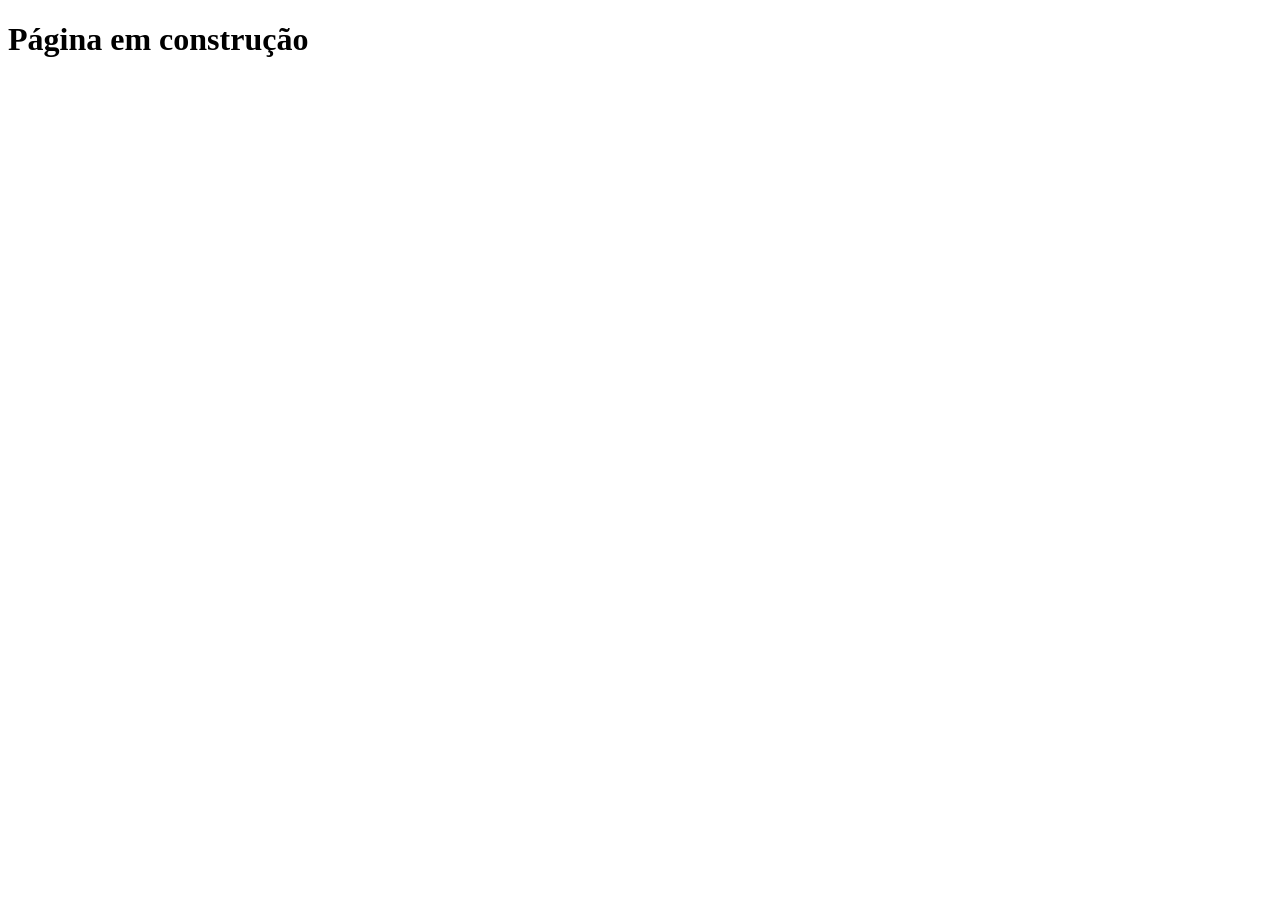
==== index.html @ eef77285 "Cria estrutura inicial do projeto" ====
<!DOCTYPE html>
<html lang="pt-br">

<head>
  <meta charset="UTF-8" />
  <meta name="viewport" content="width=device-width, initial-scale=1.0" />
  <title>Stribation Bank</title>
  <link rel="stylesheet" href="css/style.css" />
</head>

<body>
  <h1>Página em construção</h1>
</body>

</html>
---- css/style.css ----
/* Estilos globais */
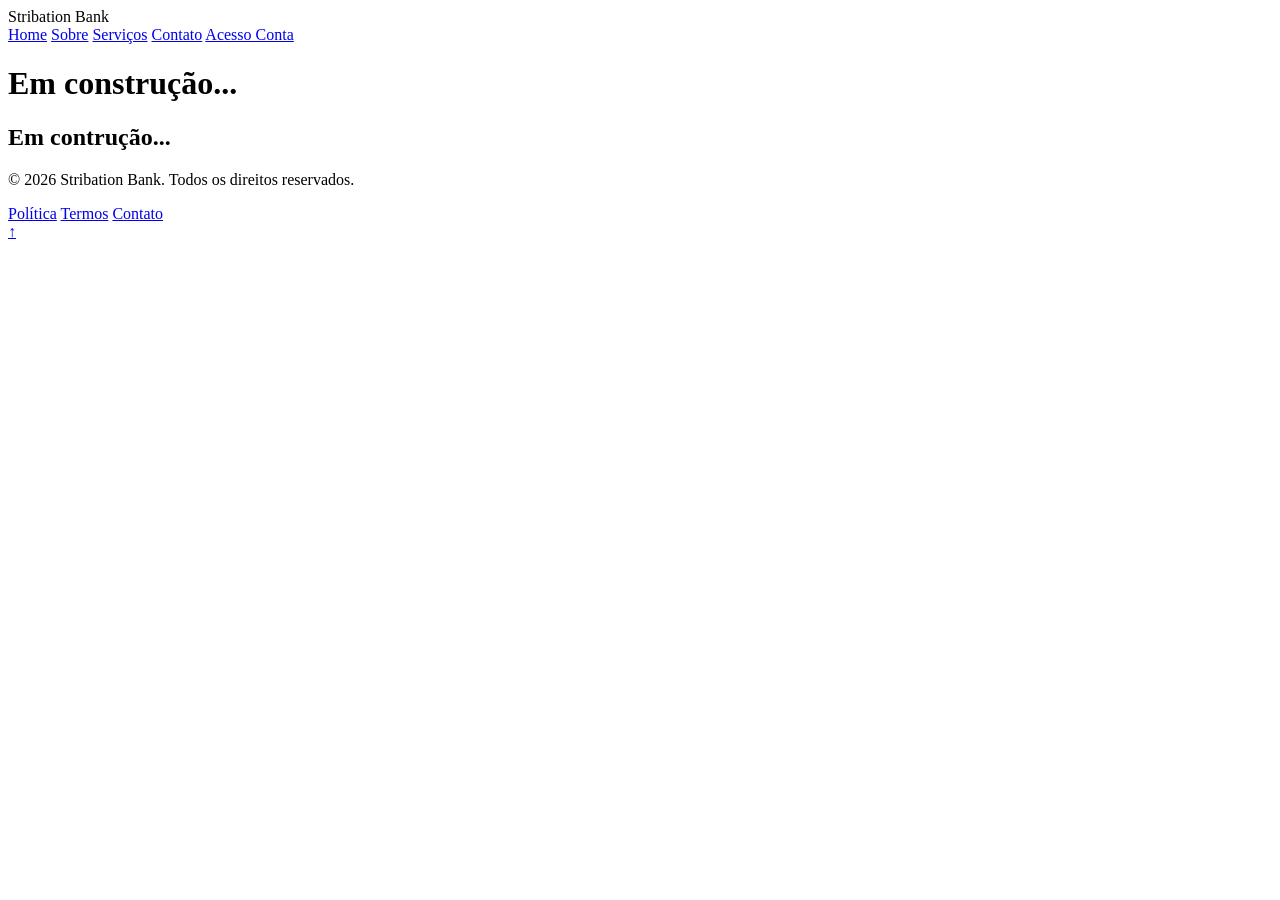
==== commit 50f4ec99: "Estrutura inicial do index com header e footer" ====
--- a/index.html
+++ b/index.html
@@ -6,10 +6,54 @@
   <meta name="viewport" content="width=device-width, initial-scale=1.0" />
   <title>Stribation Bank</title>
   <link rel="stylesheet" href="css/style.css" />
+  <link href="https://fonts.googleapis.com/css2?family=Roboto:wght@300;400;700&family=Playfair+Display:wght@400;700&display=swap" rel="stylesheet"/>
 </head>
 
 <body>
-  <h1>Página em construção</h1>
+
+  <!--HEADER-->
+  <header>
+      <div class="container">
+
+          <span class="logo">Stribation Bank</span>
+
+          <nav>
+              <a href="index.html">Home</a>
+              <a href="sobre.html">Sobre</a>
+              <a href="servicos.html">Serviços</a>
+              <a href="contato.html">Contato</a>
+              <a href="contato.html">Acesso Conta</a>
+          </nav>
+      </div>
+  </header>
+
+  <!--MAIN-->
+  <main> 
+    <h1>Em construção...</h1>
+
+  </main>
+
+  <!-- ASIDE -->
+  <aside>
+    <h1> Em contrução...</h1>
+
+  </aside>
+
+   <!-- FOOTER -->
+  <footer>
+    <div class="container">
+      <p>© 2026 Stribation Bank. Todos os direitos reservados.</p>
+      <nav class="footer-nav">
+        <a href="#">Política</a>
+        <a href="#">Termos</a>
+        <a href="#">Contato</a>
+      </nav>
+    </div>
+  </footer>
+
+  <!-- BOTÃO VOLTAR AO TOPO -->
+  <a href="#" class="voltar-topo">↑</a>
+
 </body>
 
 </html>
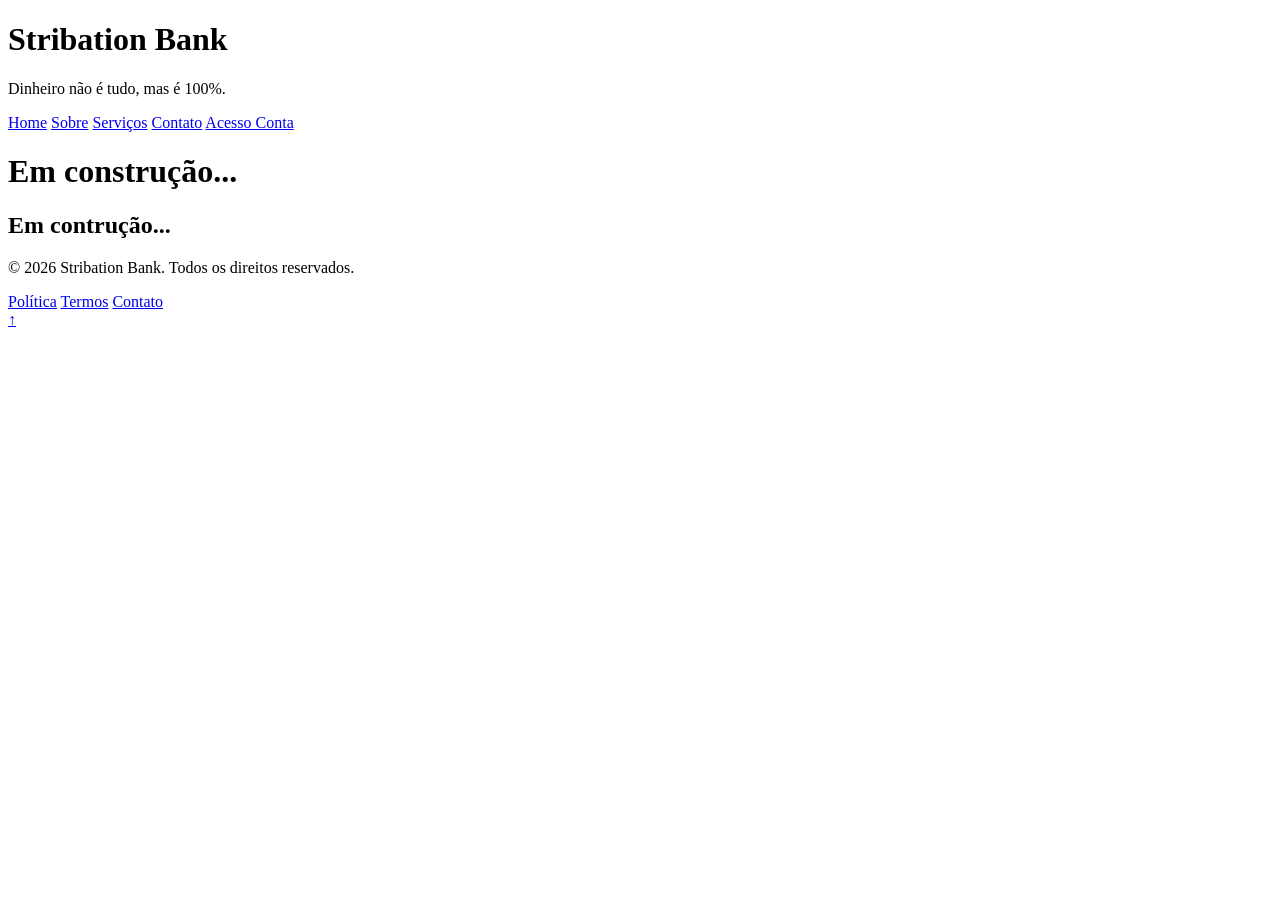
==== commit 79e8d5cb: "Adiciona logo no head e ajusta o header" ====
--- a/index.html
+++ b/index.html
@@ -2,11 +2,13 @@
 <html lang="pt-br">
 
 <head>
-  <meta charset="UTF-8" />
+   <meta charset="UTF-8" />
   <meta name="viewport" content="width=device-width, initial-scale=1.0" />
   <title>Stribation Bank</title>
   <link rel="stylesheet" href="css/style.css" />
   <link href="https://fonts.googleapis.com/css2?family=Roboto:wght@300;400;700&family=Playfair+Display:wght@400;700&display=swap" rel="stylesheet"/>
+  <link rel="icon" href="images/logo.png" >
+
 </head>
 
 <body>
@@ -15,7 +17,10 @@
   <header>
       <div class="container">
 
-          <span class="logo">Stribation Bank</span>
+            <div class="logo">
+                <h1>Stribation Bank</h1>
+                <p>Dinheiro não é tudo, mas é 100%.</p>
+            </div>
 
           <nav>
               <a href="index.html">Home</a>
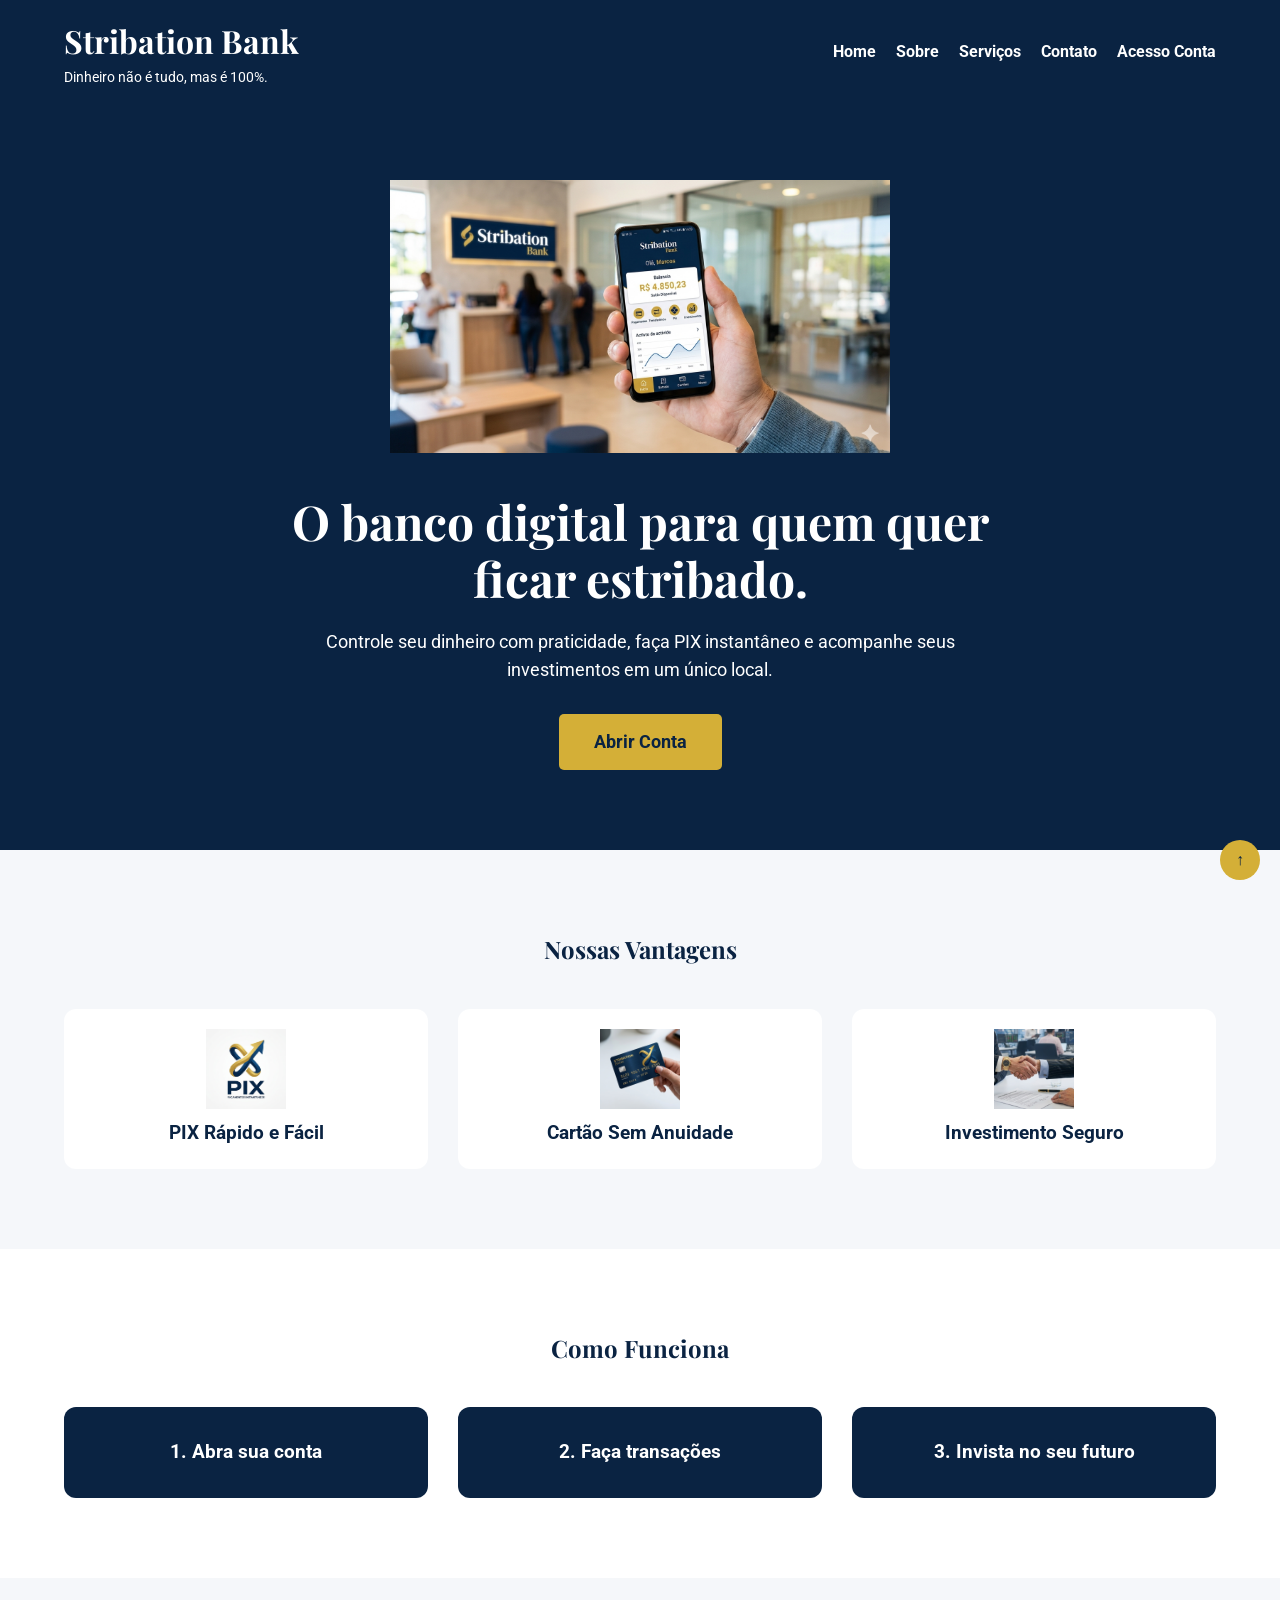
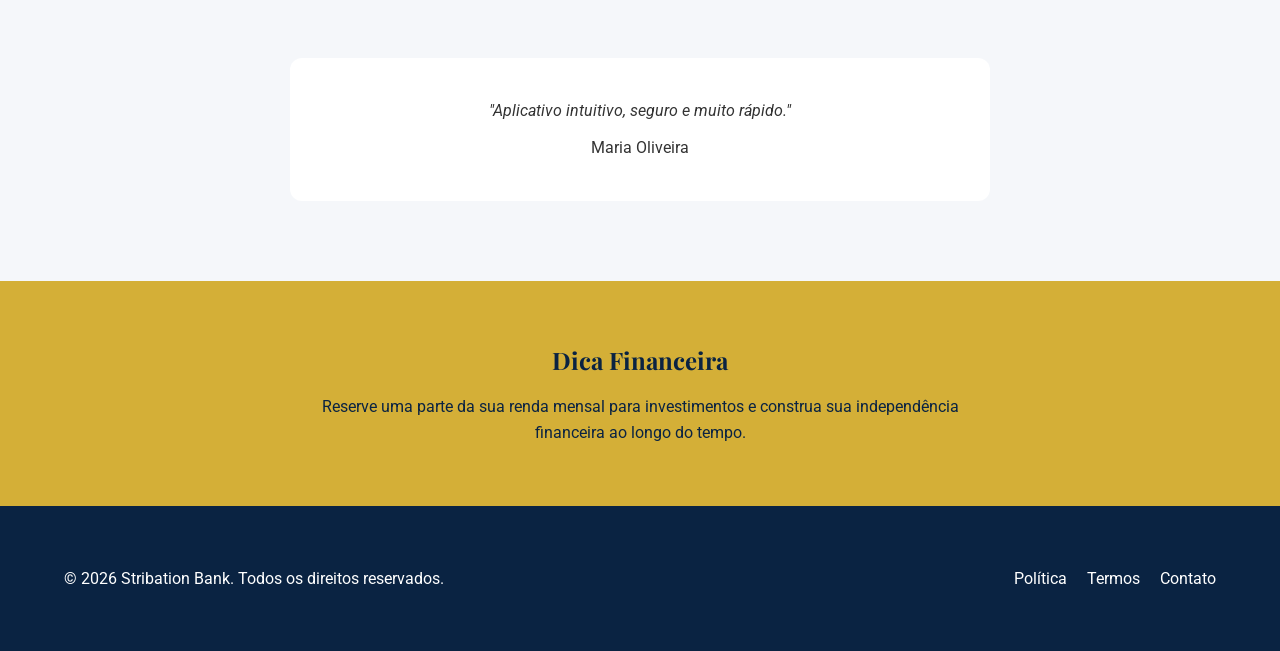
==== commit 7fc0082b: "Adiciona imagens e atualiza layout da página inicial" ====
--- a/index.html
+++ b/index.html
@@ -2,7 +2,7 @@
 <html lang="pt-br">
 
 <head>
-   <meta charset="UTF-8" />
+  <meta charset="UTF-8" />
   <meta name="viewport" content="width=device-width, initial-scale=1.0" />
   <title>Stribation Bank</title>
   <link rel="stylesheet" href="css/style.css" />
@@ -13,15 +13,14 @@
 
 <body>
 
-  <!--HEADER-->
+<!--HEADER-->
   <header>
-      <div class="container">
+     <div class="container">
 
             <div class="logo">
                 <h1>Stribation Bank</h1>
                 <p>Dinheiro não é tudo, mas é 100%.</p>
             </div>
-
           <nav>
               <a href="index.html">Home</a>
               <a href="sobre.html">Sobre</a>
@@ -32,20 +31,154 @@
       </div>
   </header>
 
-  <!--MAIN-->
-  <main> 
-    <h1>Em construção...</h1>
 
-  </main>
+    <!-- MAIN -->
 
-  <!-- ASIDE -->
-  <aside>
-    <h1> Em contrução...</h1>
+    <main>
 
-  </aside>
+    <!-- HERO -->
 
-   <!-- FOOTER -->
-  <footer>
+        <section class="hero">
+    
+            <div class="container">
+
+            <div class="hero-imagem">
+                <img src="images/app-bank.png" alt="Aplicativo do Stribation Bank">
+            </div>
+
+            <div class="hero-texto">
+                <h2>O banco digital para quem quer ficar estribado.</h2>
+                <p>Controle seu dinheiro com praticidade, faça PIX instantâneo e acompanhe seus investimentos em um único local.</p>
+            
+           
+                <div class="hero-botoes">
+                    <a href="contato.html" class="botao">Abrir Conta</a>
+            </div>
+        </div>
+
+    </div>
+
+        </section>
+ 
+
+        <!-- VANTAGENS -->
+
+        <section class="secao" id="vantagens">
+
+            <div class="container">
+
+                <h2>Nossas Vantagens</h2>
+
+                <div class="vantagens">
+
+                    <article class="vantagem">
+                       
+                        <img src="images/pix.png" alt="Ícone PIX">
+
+                        <h3>PIX Rápido e Fácil</h3>
+
+                    </article>
+
+                    <article class="vantagem">
+                       
+                        <img src="images/cartao.png" alt="Ícone cartão">
+
+                        <h3>Cartão Sem Anuidade</h3>
+
+                    </article>
+
+                    <article class="vantagem">
+                      
+                        <img src="images/investimento.png" alt="Ícone investimento">
+
+                        <h3>Investimento Seguro</h3>
+
+                    </article>
+
+                </div>
+
+            </div>
+
+        </section>
+
+        <!-- COMO FUNCIONA -->
+
+        <section class="secao secao-clara">
+
+            <div class="container">
+
+                <h2>Como Funciona</h2>
+
+                <div class="passos">
+
+                    <div class="passo">
+
+                        <h3>1. Abra sua conta</h3>
+
+                    </div>
+
+                    <div class="passo">
+
+                        <h3>2. Faça transações</h3>
+
+                    </div>
+
+                    <div class="passo">
+
+                        <h3>3. Invista no seu futuro</h3>
+
+                    </div>
+
+                </div>
+
+            </div>
+
+        </section>
+
+        <!-- DEPOIMENTOS -->
+
+        <section class="secao">
+
+            <div class="container">
+
+                <div class="depoimentos">
+
+                        <p>
+                            "Aplicativo intuitivo, seguro e muito rápido."
+                        </p>
+
+                        <span>Maria Oliveira</span>
+
+
+                </div>
+
+            </div>
+
+        </section>
+
+    </main>
+
+    <!-- ASIDE -->
+
+    <aside class="dica-financeira">
+
+        <div class="container">
+
+            <h2>Dica Financeira</h2>
+
+            <p>
+                Reserve uma parte da sua renda mensal para investimentos e
+                construa sua independência financeira ao longo do tempo.
+            </p>
+
+        </div>
+
+    </aside>
+
+    <!-- FOOTER -->
+
+      <!-- FOOTER -->
+    <footer>
     <div class="container">
       <p>© 2026 Stribation Bank. Todos os direitos reservados.</p>
       <nav class="footer-nav">
@@ -54,11 +187,10 @@
         <a href="#">Contato</a>
       </nav>
     </div>
-  </footer>
+    </footer>
 
   <!-- BOTÃO VOLTAR AO TOPO -->
   <a href="#" class="voltar-topo">↑</a>
 
 </body>
-
 </html>
--- a/css/style.css
+++ b/css/style.css
@@ -1 +1,305 @@
-/* Estilos globais */
+/*RESET*/
+
+* {
+    margin: 0;
+    padding: 0;
+    box-sizing: border-box;
+}
+
+/*VARIÁVEIS*/
+
+:root {
+    --cor-primaria: #0a2342;
+    --cor-secundaria: #d4af37;
+    --cor-fundo: #f5f7fa;
+    --cor-branca: #ffffff;
+    --cor-texto: #333333;
+
+    --fonte-texto: 'Roboto', sans-serif;
+    --fonte-titulo: 'Playfair Display', serif;
+
+    --radius: 12px;
+}
+
+/*  GERAL */
+
+body {
+    font-family: var(--fonte-texto);
+    background-color: var(--cor-fundo);
+    color: var(--cor-texto);
+    line-height: 1.6;
+}
+
+img {
+    display: block;
+    max-width: 100%;
+}
+
+a {
+    text-decoration: none;
+}
+
+.container {
+    width: 90%;
+    max-width: 1200px;
+    margin: 0 auto;
+}
+
+/*HEADER*/
+
+header {
+    background-color: var(--cor-primaria);
+    color: var(--cor-branca);
+    position: fixed;
+    top: 0;
+    width: 100%;
+    z-index: 1000;
+}
+
+header .container {
+    display: flex;
+    justify-content: space-between;
+    align-items: center;
+    padding: 15px 0; 
+}
+
+.logo h1 {
+    font-family: var(--fonte-titulo);
+    font-size: 2rem;
+}
+
+.logo p {
+    font-size: 0.9rem;
+}
+
+header nav {
+    display: flex;
+    justify-content: center;
+    gap: 20px;
+}
+
+header nav a {
+    color: white;
+    font-weight: bold;
+    transition: 0.3s;
+}
+
+header nav a:hover {
+    color: var(--cor-secundaria);
+}
+
+/*HERO */
+
+.hero {
+    padding: 180px 0 80px; 
+    background-color: var(--cor-primaria);
+    color: white;
+}
+
+.hero .container {
+    display: flex;
+    flex-direction: column;  
+    align-items: center;     
+    text-align: center;     
+    gap: 40px;               
+}
+
+
+.hero-imagem {
+    width: 100%;
+    order: 1;               
+}
+
+.hero-imagem img {
+    max-width: 500px;      
+    width: 100%;
+    height: auto;
+    margin: 0 auto;
+}
+
+.hero-texto {
+    width: 100%;
+    max-width: 700px;       
+    order: 2;                
+}
+
+.hero-texto h2 {
+    font-family: var(--fonte-titulo);
+    font-size: 3rem;
+    line-height: 1.2;
+    margin-bottom: 20px;
+}
+
+.hero-texto p {
+    font-size: 1.1rem;
+    margin-bottom: 30px;     
+}
+
+
+.hero-botoes {
+    order: 3;                
+}
+
+.botao {
+    display: inline-block;
+    background-color: var(--cor-secundaria);
+    color: var(--cor-primaria);
+    padding: 14px 35px;
+    border-radius: 5px;
+    font-weight: bold;
+    font-size: 1.1rem;
+    transition: 0.3s;
+}
+
+.botao:hover {
+    opacity: 0.8;
+}
+
+/*SEÇÕES*/
+
+.secao {
+    padding: 80px 0;
+}
+
+.secao h2 {
+    text-align: center;
+    margin-bottom: 40px;
+    color: var(--cor-primaria);
+    font-family: var(--fonte-titulo);
+}
+
+.secao-clara {
+    background-color: white;
+}
+
+/*VANTAGENS */
+
+.vantagens {
+    display: flex;
+    gap: 30px;
+}
+
+.vantagem {
+    flex: 1; 
+    background-color: white;
+    padding: 20px;
+    text-align: center;
+    border-radius: var(--radius);
+    
+}
+
+.vantagem img {
+    width: 80px;
+    margin: 0 auto 10px;
+}
+
+.vantagem h3 {
+    color: var(--cor-primaria);
+}
+
+/* PASSOS (COMO FUNCIONA) */
+
+.passos {
+    display: flex;
+    flex-direction: row; 
+    gap: 30px;
+}
+
+.passo {
+    flex: 1;
+    background-color: var(--cor-primaria);
+    color: white;
+    padding: 30px;
+    border-radius: var(--radius);
+    text-align: center;
+}
+
+.passo h3 {
+    font-size: 1.2rem;
+} 
+
+/* DEPOIMENTOS*/
+
+.depoimentos {
+    background-color: white;
+    max-width: 700px;
+    margin: 0 auto;
+    padding: 40px;
+    border-radius: var(--radius);
+    text-align: center;
+}
+
+.depoimentos p {
+    margin-bottom: var(--radius);
+    font-style: italic;
+}
+
+/* ASIDE*/
+
+.dica-financeira {
+    background-color: var(--cor-secundaria);
+    color: var(--cor-primaria);
+    text-align: center;
+    padding: 60px 0;
+}
+
+.dica-financeira h2 {
+    margin-bottom: 15px;
+    font-family: var(--fonte-titulo);
+}
+
+.dica-financeira p {
+    max-width: 700px; 
+    margin: 0 auto;
+}
+
+/* FOOTER*/
+
+footer {
+    background-color: var(--cor-primaria);
+    color: white;
+    padding: 60px 0; 
+}
+
+footer .container {
+    display: flex;
+    justify-content: space-between; 
+    align-items: center;
+}
+
+.footer-nav {
+    display: flex;
+    gap: 20px;
+}
+
+footer a {
+    display: block;
+    color: white;
+}
+
+footer a:hover {
+    color: var(--cor-secundaria);
+}
+
+/* BOTÃO VOLTAR TOPO */
+.voltar-topo{
+    position: fixed;
+    right: 20px;
+    bottom: 20px;
+
+    width: 40px;
+    height: 40px;
+
+    background: var(--cor-secundaria);
+    color: var(--cor-primaria);
+
+    border-radius: 50%;
+
+    text-align: center;
+    line-height: 40px;
+}
+
+.voltar-topo:hover{
+    background: var(--cor-primaria);
+}
+
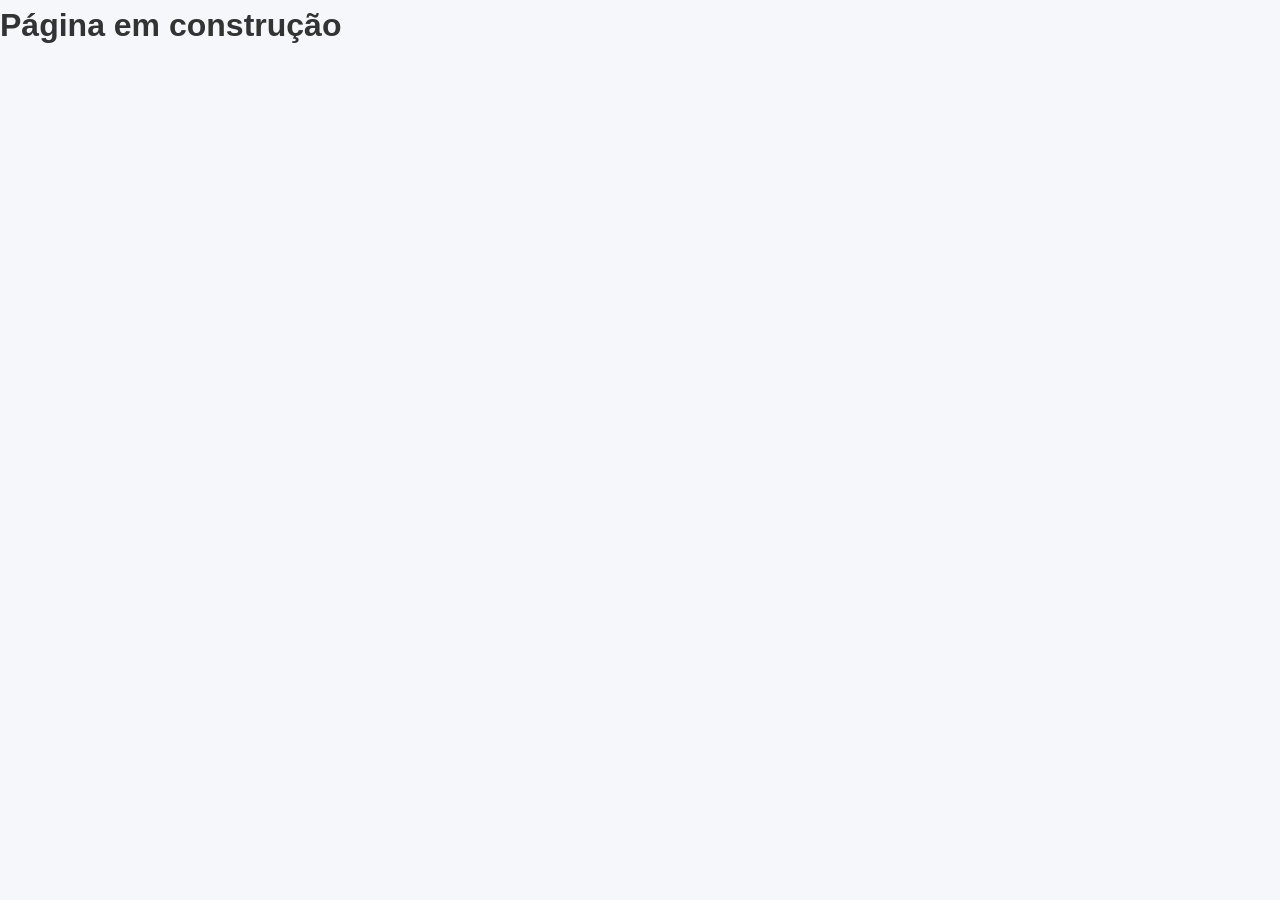
==== commit 46ebb5ee: "Opá Douglas esta aqui minha versão final da pag" ====
--- a/index.html
+++ b/index.html
@@ -1,196 +1,15 @@
-<!DOCTYPE html>
-<html lang="pt-br">
-
-<head>
-  <meta charset="UTF-8" />
-  <meta name="viewport" content="width=device-width, initial-scale=1.0" />
-  <title>Stribation Bank</title>
-  <link rel="stylesheet" href="css/style.css" />
-  <link href="https://fonts.googleapis.com/css2?family=Roboto:wght@300;400;700&family=Playfair+Display:wght@400;700&display=swap" rel="stylesheet"/>
-  <link rel="icon" href="images/logo.png" >
-
-</head>
-
-<body>
-
-<!--HEADER-->
-  <header>
-     <div class="container">
-
-            <div class="logo">
-                <h1>Stribation Bank</h1>
-                <p>Dinheiro não é tudo, mas é 100%.</p>
-            </div>
-          <nav>
-              <a href="index.html">Home</a>
-              <a href="sobre.html">Sobre</a>
-              <a href="servicos.html">Serviços</a>
-              <a href="contato.html">Contato</a>
-              <a href="contato.html">Acesso Conta</a>
-          </nav>
-      </div>
-  </header>
-
-
-    <!-- MAIN -->
-
-    <main>
-
-    <!-- HERO -->
-
-        <section class="hero">
-    
-            <div class="container">
-
-            <div class="hero-imagem">
-                <img src="images/app-bank.png" alt="Aplicativo do Stribation Bank">
-            </div>
-
-            <div class="hero-texto">
-                <h2>O banco digital para quem quer ficar estribado.</h2>
-                <p>Controle seu dinheiro com praticidade, faça PIX instantâneo e acompanhe seus investimentos em um único local.</p>
-            
-           
-                <div class="hero-botoes">
-                    <a href="contato.html" class="botao">Abrir Conta</a>
-            </div>
-        </div>
-
-    </div>
-
-        </section>
- 
-
-        <!-- VANTAGENS -->
-
-        <section class="secao" id="vantagens">
-
-            <div class="container">
-
-                <h2>Nossas Vantagens</h2>
-
-                <div class="vantagens">
-
-                    <article class="vantagem">
-                       
-                        <img src="images/pix.png" alt="Ícone PIX">
-
-                        <h3>PIX Rápido e Fácil</h3>
-
-                    </article>
-
-                    <article class="vantagem">
-                       
-                        <img src="images/cartao.png" alt="Ícone cartão">
-
-                        <h3>Cartão Sem Anuidade</h3>
-
-                    </article>
-
-                    <article class="vantagem">
-                      
-                        <img src="images/investimento.png" alt="Ícone investimento">
-
-                        <h3>Investimento Seguro</h3>
-
-                    </article>
-
-                </div>
-
-            </div>
-
-        </section>
-
-        <!-- COMO FUNCIONA -->
-
-        <section class="secao secao-clara">
-
-            <div class="container">
-
-                <h2>Como Funciona</h2>
-
-                <div class="passos">
-
-                    <div class="passo">
-
-                        <h3>1. Abra sua conta</h3>
-
-                    </div>
-
-                    <div class="passo">
-
-                        <h3>2. Faça transações</h3>
-
-                    </div>
-
-                    <div class="passo">
-
-                        <h3>3. Invista no seu futuro</h3>
-
-                    </div>
-
-                </div>
-
-            </div>
-
-        </section>
-
-        <!-- DEPOIMENTOS -->
-
-        <section class="secao">
-
-            <div class="container">
-
-                <div class="depoimentos">
-
-                        <p>
-                            "Aplicativo intuitivo, seguro e muito rápido."
-                        </p>
-
-                        <span>Maria Oliveira</span>
-
-
-                </div>
-
-            </div>
-
-        </section>
-
-    </main>
-
-    <!-- ASIDE -->
-
-    <aside class="dica-financeira">
-
-        <div class="container">
-
-            <h2>Dica Financeira</h2>
-
-            <p>
-                Reserve uma parte da sua renda mensal para investimentos e
-                construa sua independência financeira ao longo do tempo.
-            </p>
-
-        </div>
-
-    </aside>
-
-    <!-- FOOTER -->
-
-      <!-- FOOTER -->
-    <footer>
-    <div class="container">
-      <p>© 2026 Stribation Bank. Todos os direitos reservados.</p>
-      <nav class="footer-nav">
-        <a href="#">Política</a>
-        <a href="#">Termos</a>
-        <a href="#">Contato</a>
-      </nav>
-    </div>
-    </footer>
-
-  <!-- BOTÃO VOLTAR AO TOPO -->
-  <a href="#" class="voltar-topo">↑</a>
-
-</body>
+<!DOCTYPE html>
+<html lang="pt-br">
+
+<head>
+  <meta charset="UTF-8" />
+  <meta name="viewport" content="width=device-width, initial-scale=1.0" />
+  <title>Stribation Bank</title>
+  <link rel="stylesheet" href="css/style.css" />
+</head>
+
+<body>
+  <h1>Página em construção</h1>
+</body>
+
 </html>
--- a/css/style.css
+++ b/css/style.css
@@ -1,305 +1,836 @@
-/*RESET*/
-
-* {
-    margin: 0;
-    padding: 0;
-    box-sizing: border-box;
-}
-
-/*VARIÁVEIS*/
-
-:root {
-    --cor-primaria: #0a2342;
-    --cor-secundaria: #d4af37;
-    --cor-fundo: #f5f7fa;
-    --cor-branca: #ffffff;
-    --cor-texto: #333333;
-
-    --fonte-texto: 'Roboto', sans-serif;
-    --fonte-titulo: 'Playfair Display', serif;
-
-    --radius: 12px;
-}
-
-/*  GERAL */
-
-body {
-    font-family: var(--fonte-texto);
-    background-color: var(--cor-fundo);
-    color: var(--cor-texto);
-    line-height: 1.6;
-}
-
-img {
-    display: block;
-    max-width: 100%;
-}
-
-a {
-    text-decoration: none;
-}
-
-.container {
-    width: 90%;
-    max-width: 1200px;
-    margin: 0 auto;
-}
-
-/*HEADER*/
-
-header {
-    background-color: var(--cor-primaria);
-    color: var(--cor-branca);
-    position: fixed;
-    top: 0;
-    width: 100%;
-    z-index: 1000;
-}
-
-header .container {
-    display: flex;
-    justify-content: space-between;
-    align-items: center;
-    padding: 15px 0; 
-}
-
-.logo h1 {
-    font-family: var(--fonte-titulo);
-    font-size: 2rem;
-}
-
-.logo p {
-    font-size: 0.9rem;
-}
-
-header nav {
-    display: flex;
-    justify-content: center;
-    gap: 20px;
-}
-
-header nav a {
-    color: white;
-    font-weight: bold;
-    transition: 0.3s;
-}
-
-header nav a:hover {
-    color: var(--cor-secundaria);
-}
-
-/*HERO */
-
-.hero {
-    padding: 180px 0 80px; 
-    background-color: var(--cor-primaria);
-    color: white;
-}
-
-.hero .container {
-    display: flex;
-    flex-direction: column;  
-    align-items: center;     
-    text-align: center;     
-    gap: 40px;               
-}
-
-
-.hero-imagem {
-    width: 100%;
-    order: 1;               
-}
-
-.hero-imagem img {
-    max-width: 500px;      
-    width: 100%;
-    height: auto;
-    margin: 0 auto;
-}
-
-.hero-texto {
-    width: 100%;
-    max-width: 700px;       
-    order: 2;                
-}
-
-.hero-texto h2 {
-    font-family: var(--fonte-titulo);
-    font-size: 3rem;
-    line-height: 1.2;
-    margin-bottom: 20px;
-}
-
-.hero-texto p {
-    font-size: 1.1rem;
-    margin-bottom: 30px;     
-}
-
-
-.hero-botoes {
-    order: 3;                
-}
-
-.botao {
-    display: inline-block;
-    background-color: var(--cor-secundaria);
-    color: var(--cor-primaria);
-    padding: 14px 35px;
-    border-radius: 5px;
-    font-weight: bold;
-    font-size: 1.1rem;
-    transition: 0.3s;
-}
-
-.botao:hover {
-    opacity: 0.8;
-}
-
-/*SEÇÕES*/
-
-.secao {
-    padding: 80px 0;
-}
-
-.secao h2 {
-    text-align: center;
-    margin-bottom: 40px;
-    color: var(--cor-primaria);
-    font-family: var(--fonte-titulo);
-}
-
-.secao-clara {
-    background-color: white;
-}
-
-/*VANTAGENS */
-
-.vantagens {
-    display: flex;
-    gap: 30px;
-}
-
-.vantagem {
-    flex: 1; 
-    background-color: white;
-    padding: 20px;
-    text-align: center;
-    border-radius: var(--radius);
-    
-}
-
-.vantagem img {
-    width: 80px;
-    margin: 0 auto 10px;
-}
-
-.vantagem h3 {
-    color: var(--cor-primaria);
-}
-
-/* PASSOS (COMO FUNCIONA) */
-
-.passos {
-    display: flex;
-    flex-direction: row; 
-    gap: 30px;
-}
-
-.passo {
-    flex: 1;
-    background-color: var(--cor-primaria);
-    color: white;
-    padding: 30px;
-    border-radius: var(--radius);
-    text-align: center;
-}
-
-.passo h3 {
-    font-size: 1.2rem;
-} 
-
-/* DEPOIMENTOS*/
-
-.depoimentos {
-    background-color: white;
-    max-width: 700px;
-    margin: 0 auto;
-    padding: 40px;
-    border-radius: var(--radius);
-    text-align: center;
-}
-
-.depoimentos p {
-    margin-bottom: var(--radius);
-    font-style: italic;
-}
-
-/* ASIDE*/
-
-.dica-financeira {
-    background-color: var(--cor-secundaria);
-    color: var(--cor-primaria);
-    text-align: center;
-    padding: 60px 0;
-}
-
-.dica-financeira h2 {
-    margin-bottom: 15px;
-    font-family: var(--fonte-titulo);
-}
-
-.dica-financeira p {
-    max-width: 700px; 
-    margin: 0 auto;
-}
-
-/* FOOTER*/
-
-footer {
-    background-color: var(--cor-primaria);
-    color: white;
-    padding: 60px 0; 
-}
-
-footer .container {
-    display: flex;
-    justify-content: space-between; 
-    align-items: center;
-}
-
-.footer-nav {
-    display: flex;
-    gap: 20px;
-}
-
-footer a {
-    display: block;
-    color: white;
-}
-
-footer a:hover {
-    color: var(--cor-secundaria);
-}
-
-/* BOTÃO VOLTAR TOPO */
-.voltar-topo{
-    position: fixed;
-    right: 20px;
-    bottom: 20px;
-
-    width: 40px;
-    height: 40px;
-
-    background: var(--cor-secundaria);
-    color: var(--cor-primaria);
-
-    border-radius: 50%;
-
-    text-align: center;
-    line-height: 40px;
-}
-
-.voltar-topo:hover{
-    background: var(--cor-primaria);
-}
-
+/*RESET*/
+* {
+    margin: 0;
+    padding: 0;
+    box-sizing: border-box;
+}
+
+/*VARIÁVEIS*/
+:root {
+    --cor-primaria: #0a2342;
+    --cor-secundaria: #d4af37;
+    --cor-fundo: #f5f7fa;
+    --cor-branca: #ffffff;
+    --cor-texto: #333333;
+    --cor-destaque: #ff9204;
+    --cor-principal: #e08000;
+
+    --fonte-texto: 'Roboto', sans-serif;
+    --fonte-titulo: 'Playfair Display', serif;
+
+    /* ESPAÇAMENTOS */
+    --espaco-xs: 10px;
+    --espaco-sm: 15px;
+    --espaco-md: 20px;
+    --espaco-lg: 30px;
+    --espaco-xl: 60px;
+
+    --radius: 12px;
+}
+
+/* GERAL */
+body {
+    font-family: var(--fonte-texto);
+    background-color: var(--cor-fundo);
+    color: var(--cor-texto);
+    line-height: 1.6;
+}
+
+img {
+    display: block;
+    max-width: 100%;
+}
+
+a {
+    text-decoration: none;
+}
+
+.container {
+    width: 90%;
+    max-width: 1200px;
+    margin: 0 auto;
+}
+
+/*HEADER*/
+header {
+    background-color: var(--cor-primaria);
+    color: var(--cor-branca);
+    position: fixed;
+    top: 0;
+    width: 100%;
+    z-index: 1000;
+}
+
+header .container {
+    display: flex;
+    flex-direction: column;
+    justify-content: center;
+    align-items: center;
+    padding: var(--espaco-sm) 0;
+    gap: var(--espaco-sm);
+}
+
+.logo {
+    text-align: center;
+}
+
+.logo h1 {
+    font-family: var(--fonte-titulo);
+    font-size: 2rem;
+}
+
+.logo p {
+    font-size: 0.9rem;
+}
+
+header nav {
+    display: flex;
+    flex-wrap: wrap;
+    justify-content: center;
+    gap: var(--espaco-sm);
+}
+
+header nav a {
+    color: white;
+    font-weight: bold;
+    transition: 0.3s;
+}
+
+header nav a:hover {
+    color: var(--cor-secundaria);
+}
+
+/*HERO */
+.hero {
+    padding: 180px 0 var(--espaco-xl);
+    background-color: var(--cor-primaria);
+    color: white;
+}
+
+.hero .container {
+    display: flex;
+    flex-direction: column;
+    align-items: center;
+    text-align: center;
+    gap: var(--espaco-lg);
+}
+
+.hero-imagem {
+    width: 100%;
+    order: 1;
+}
+
+.hero-imagem img {
+    max-width: 500px;
+    width: 100%;
+    height: auto;
+    margin: 0 auto;
+}
+
+.hero-texto {
+    width: 100%;
+    max-width: 700px;
+    order: 2;
+}
+
+.hero-texto h2 {
+    font-family: var(--fonte-titulo);
+    font-size: 2.2rem;
+    line-height: 1.2;
+    margin-bottom: var(--espaco-md);
+}
+
+.hero-texto p {
+    font-size: 1.1rem;
+    margin-bottom: var(--espaco-md);
+}
+
+.hero-botoes {
+    order: 3;
+    display: flex;
+    flex-direction: column;
+    gap: var(--espaco-sm);
+    width: 100%;
+}
+
+.botao, .botao-outline {
+    display: inline-block;
+    padding: 14px var(--espaco-md);
+    border-radius: 5px;
+    font-weight: bold;
+    font-size: 1.1rem;
+    text-align: center;
+    transition: 0.3s;
+    width: 100%;
+}
+
+.botao {
+    background-color: var(--cor-secundaria);
+    color: var(--cor-primaria);
+}
+
+.botao:hover {
+    opacity: 0.8;
+}
+
+.botao-outline {
+    background-color: transparent;
+    color: var(--cor-secundaria);
+    border: 2px solid var(--cor-secundaria);
+}
+
+.botao-outline:hover {
+    background-color: var(--cor-secundaria);
+    color: var(--cor-primaria);
+}
+
+/*SEÇÕES*/
+.secao {
+    padding: var(--espaco-xl) 0;
+}
+
+.secao h2 {
+    text-align: center;
+    margin-bottom: var(--espaco-lg);
+    color: var(--cor-primaria);
+    font-family: var(--fonte-titulo);
+    font-size: 2rem;
+}
+
+.secao-clara {
+    background-color: white;
+}
+
+/* ITENS (SERVIÇOS) */
+.itens {
+    display: flex;
+    flex-direction: column;
+    gap: var(--espaco-md);
+}
+
+.item {
+    position: relative;
+    background-color: white;
+    border-radius: var(--radius);
+    overflow: hidden;
+    box-shadow: 0 4px 6px rgba(0,0,0,0.1);
+}
+
+.badge-absoluto {
+    position: absolute;
+    top: var(--espaco-sm);
+    left: var(--espaco-sm);
+    background-color: var(--cor-secundaria);
+    color: var(--cor-primaria);
+    padding: 5px var(--espaco-xs);
+    border-radius: 5px;
+    font-size: 0.8rem;
+    font-weight: bold;
+    z-index: 10;
+}
+
+.item-img {
+    width: 100%;
+    height: 200px;
+    object-fit: cover;
+}
+
+.item-corpo {
+    padding: var(--espaco-md);
+    display: flex;
+    flex-direction: column;
+    gap: var(--espaco-sm);
+}
+
+.item-topo {
+    display: flex;
+    justify-content: space-between;
+    align-items: center;
+    border-bottom: 1px solid #eee;
+    padding-bottom: var(--espaco-xs);
+}
+
+.item-topo h3 {
+    color: var(--cor-primaria);
+    font-size: 1.2rem;
+}
+
+.preco {
+    font-weight: bold;
+    color: var(--cor-secundaria);
+}
+
+.item-tags {
+    display: flex;
+    gap: var(--espaco-xs);
+    flex-wrap: wrap;
+}
+
+.tag {
+    background-color: var(--cor-fundo);
+    color: var(--cor-primaria);
+    padding: 5px var(--espaco-xs);
+    border-radius: 20px;
+    font-size: 0.8rem;
+    font-weight: 500;
+}
+
+/* CONTATO */
+.contato-infos {
+    display: flex;
+    flex-direction: column;
+    gap: var(--espaco-md);
+}
+
+.contato-item {
+    background-color: var(--cor-fundo);
+    padding: var(--espaco-md);
+    border-radius: var(--radius);
+    text-align: center;
+}
+
+.contato-item h3 {
+    color: var(--cor-primaria);
+    margin-bottom: var(--espaco-xs);
+}
+
+/*VANTAGENS */
+.vantagens {
+    display: flex;
+    flex-direction: column;
+    gap: var(--espaco-md);
+}
+
+.vantagem {
+    background-color: white;
+    padding: var(--espaco-md);
+    text-align: center;
+    border-radius: var(--radius);
+    box-shadow: 0 4px 6px rgba(0,0,0,0.05);
+}
+
+.vantagem img {
+    width: 80px;
+    margin: 0 auto var(--espaco-xs);
+}
+
+.vantagem h3 {
+    color: var(--cor-primaria);
+}
+
+/* PASSOS (COMO FUNCIONA) */
+.passos {
+    display: flex;
+    flex-direction: column;
+    gap: var(--espaco-md);
+}
+
+.passo {
+    background-color: var(--cor-primaria);
+    color: white;
+    padding: var(--espaco-lg);
+    border-radius: var(--radius);
+    text-align: center;
+}
+
+.passo h3 {
+    font-size: 1.2rem;
+}
+
+/* DEPOIMENTOS*/
+.depoimentos {
+    background-color: white;
+    max-width: 700px;
+    margin: 0 auto;
+    padding: var(--espaco-lg);
+    border-radius: var(--radius);
+    text-align: center;
+    box-shadow: 0 4px 6px rgba(0,0,0,0.05);
+}
+
+.depoimentos p {
+    margin-bottom: var(--espaco-sm);
+    font-style: italic;
+}
+
+/* ASIDE*/
+.dica-financeira {
+    background-color: var(--cor-secundaria);
+    color: var(--cor-primaria);
+    text-align: center;
+    padding: 40px 0;
+}
+
+.dica-financeira h2 {
+    margin-bottom: var(--espaco-sm);
+    font-family: var(--fonte-titulo);
+    font-size: 1.8rem;
+}
+
+.dica-financeira p {
+    max-width: 700px;
+    margin: 0 auto;
+    padding: 0 var(--espaco-sm);
+}
+
+/* FOOTER*/
+footer {
+    background-color: var(--cor-primaria);
+    color: white;
+    padding: 40px 0;
+    text-align: center;
+}
+
+footer .container {
+    display: flex;
+    flex-direction: column;
+    align-items: center;
+    gap: var(--espaco-md);
+}
+
+.footer-nav {
+    display: flex;
+    flex-wrap: wrap;
+    justify-content: center;
+    gap: var(--espaco-sm);
+}
+
+footer a {
+    color: white;
+}
+
+footer a:hover {
+    color: var(--cor-secundaria);
+}
+
+/* BOTÃO VOLTAR TOPO */
+.voltar-topo{
+    position: fixed;
+    right: var(--espaco-md);
+    bottom: var(--espaco-md);
+    width: 45px;
+    height: 45px;
+    background: var(--cor-secundaria);
+    color: var(--cor-primaria);
+    border-radius: 50%;
+    text-align: center;
+    line-height: 45px;
+    font-weight: bold;
+    box-shadow: 0 4px 6px rgba(0,0,0,0.3);
+    z-index: 1000;
+}
+
+.voltar-topo:hover{
+    background: white;
+}
+
+/* =========================================
+   ESTILOS PAGE SOBRE
+   ========================================= */
+
+/* HERO DA PÁGINA SOBRE */
+.sobre-hero {
+    display: flex;
+    flex-direction: column;
+    align-items: center;
+    gap: var(--espaco-lg);
+}
+
+.sobre-texto h2 {
+    color: var(--cor-primaria);
+    font-family: var(--fonte-titulo);
+    font-size: 2.2rem;
+    margin-bottom: var(--espaco-md);
+    text-align: center;
+}
+
+.sobre-texto p {
+    font-size: 1.1rem;
+    text-align: justify;
+    margin-bottom: var(--espaco-sm);
+}
+
+.sobre-imagem img {
+    border-radius: var(--radius);
+    box-shadow: 0 10px 20px rgba(0,0,0,0.15);
+    width: 100%;
+}
+
+/* DIRETRIZES ESTRATÉGICAS */
+.mvv-grid {
+    display: flex;
+    flex-direction: column;
+    gap: var(--espaco-md);
+}
+
+.mvv-card {
+    background-color: var(--cor-branca);
+    padding: var(--espaco-lg) var(--espaco-md);
+    border-radius: var(--radius);
+    text-align: center;
+    box-shadow: 0 5px 15px rgba(0,0,0,0.08);
+    transition: transform 0.3s ease, box-shadow 0.3s ease;
+}
+
+.mvv-card:hover {
+    transform: translateY(-5px);
+    box-shadow: 0 12px 24px rgba(0,0,0,0.12);
+}
+
+.icone-card {
+    font-size: 3rem;
+    margin-bottom: var(--espaco-sm);
+}
+
+.mvv-card h3 {
+    color: var(--cor-primaria);
+    font-size: 1.5rem;
+    margin-bottom: var(--espaco-sm);
+}
+
+.pillars-list {
+    list-style: none;
+    text-align: left;
+    margin-top: var(--espaco-sm);
+}
+
+.pillars-list li {
+    margin-bottom: var(--espaco-xs);
+    font-size: 0.95rem;
+}
+
+/* HISTÓRIA E PERFIL */
+.highlight-grid {
+    display: flex;
+    flex-direction: column;
+    gap: var(--espaco-md);
+}
+
+.highlight-item {
+    background-color: var(--cor-secundaria);
+    color: var(--cor-primaria);
+    padding: var(--espaco-lg);
+    border-radius: var(--radius);
+    text-align: center;
+    transition: transform 0.3s ease;
+}
+
+.highlight-item:hover {
+    transform: scale(1.03);
+}
+
+.icone-destaque {
+    font-size: 2.5rem;
+    margin-bottom: var(--espaco-xs);
+}
+
+.highlight-item h3 {
+    font-size: 1.4rem;
+    margin-bottom: var(--espaco-xs);
+}
+
+/* =========================================
+   MEDIA QUERIES - TABLET (min-width: 768px)
+   ========================================= */
+@media (min-width: 768px) {
+    header .container {
+        flex-direction: row;
+        justify-content: space-between;
+        padding: var(--espaco-sm) 0;
+    }
+
+    .logo {
+        text-align: left;
+    }
+
+    header nav {
+        gap: var(--espaco-md);
+    }
+
+    .hero-texto h2 {
+        font-size: 3rem;
+    }
+
+    .hero-botoes {
+        flex-direction: row;
+        justify-content: center;
+        width: auto;
+    }
+
+    .botao, .botao-outline {
+        width: auto;
+    }
+
+    .itens {
+        flex-direction: row;
+        flex-wrap: wrap;
+    }
+
+    .item {
+        flex: 1 1 calc(50% - var(--espaco-md));
+    }
+
+    .contato-infos {
+        flex-direction: row;
+    }
+
+    .contato-item {
+        flex: 1;
+    }
+
+    .vantagens {
+        flex-direction: row;
+    }
+
+    .vantagem {
+        flex: 1;
+    }
+
+    .passos {
+        flex-direction: row;
+    }
+
+    .passo {
+        flex: 1;
+    }
+
+    /* PÁGINA SOBRE */
+    .sobre-hero {
+        flex-direction: row;
+        align-items: flex-start;
+    }
+
+    .sobre-texto, .sobre-imagem {
+        flex: 1;
+    }
+
+    .sobre-texto h2 {
+        text-align: left;
+    }
+
+    .mvv-grid {
+        flex-direction: row;
+    }
+
+    .mvv-card {
+        flex: 1;
+    }
+
+    .highlight-grid {
+        flex-direction: row;
+    }
+
+    .highlight-item {
+        flex: 1;
+    }
+
+    footer .container {
+        flex-direction: row;
+        justify-content: space-between;
+    }
+
+    footer p {
+        text-align: left;
+    }
+}
+
+/* =========================================
+   MEDIA QUERIES - DESKTOP (min-width: 1024px)
+   ========================================= */
+@media (min-width: 1024px) {
+    .container {
+        width: 85%;
+    }
+
+    .item {
+        flex: 1 1 calc(25% - var(--espaco-md));
+    }
+
+    .hero .container {
+        max-width: 800px;
+    }
+}
+
+/* ==========================
+   CONTEÚDO
+========================== */
+
+.main-contato{
+
+    max-width:1200px;
+
+    margin:150px auto 50px;
+
+    padding:0 20px;
+
+    display:grid;
+
+    grid-template-columns:1fr 1.1fr;
+
+    gap:25px;
+
+    align-items:stretch;
+}
+
+/* ==========================
+   CARDS
+========================== */
+
+.cards-contato{
+
+    display:grid;
+
+    grid-template-columns:repeat(2,1fr);
+
+    gap:20px;
+}
+
+.card{
+
+    background:var(--cor-secundaria);
+
+    border:1px solid #000;
+
+    border-radius:12px;
+
+    height:250px;
+
+    display:flex;
+
+    flex-direction:column;
+
+    justify-content:center;
+
+    align-items:center;
+
+    text-align:center;
+
+    padding:20px;
+}
+
+.card img{
+
+    width:60px;
+
+    height:60px;
+
+    margin-bottom:15px;
+
+    border-radius:12px;
+}
+
+.card h3{
+     color: var(--cor-primaria);
+
+    font-family:var(--fonte-titulo);
+
+    font-size:20px;
+
+    margin-bottom:10px;
+}
+
+.card p{  
+
+    font-size:18px;
+
+    line-height:1.5;
+
+    min-height:70px;
+
+    display:flex;
+
+    align-items:center;
+
+    justify-content:center;
+
+    text-align:center;
+
+    font-family: var(--fonte-texto);
+}
+
+/* ==========================
+   FORMULÁRIO
+========================== */
+
+.form-contato{
+
+    background:var(--cor-primaria);
+
+    border:1px solid #000;
+
+    border-radius:12px;
+
+    padding:40px;
+
+    display:flex;
+
+    flex-direction:column;
+}
+
+.form-contato h2{
+    color: var(--cor-destaque);
+
+    text-align:center;
+
+    font-size:28px;
+
+    font-family:var(--fonte-titulo);
+
+    margin-bottom:30px;
+}
+
+form{
+
+    width:100%;
+
+    display:flex;
+
+    flex-direction:column;
+
+    gap:10px;
+}
+
+input,
+textarea{
+
+    width:100%;
+
+    border:1px solid #666;
+
+    padding:12px;
+
+    font-size:16px;
+
+    font-family:var(--fonte-texto);
+}
+
+textarea{
+
+    height:200px;
+
+    resize:none;
+}
+
+button{
+
+    width:90px;
+
+    height:42px;
+
+    margin:10px auto 0;
+
+    background:var(--cor-branca);
+
+    border:1px solid #000;
+
+    cursor:pointer;
+
+    transition:.3s;
+
+    border-radius: 10px;
+}
+
+button:hover{
+
+    background:var(--cor-destaque);
+}
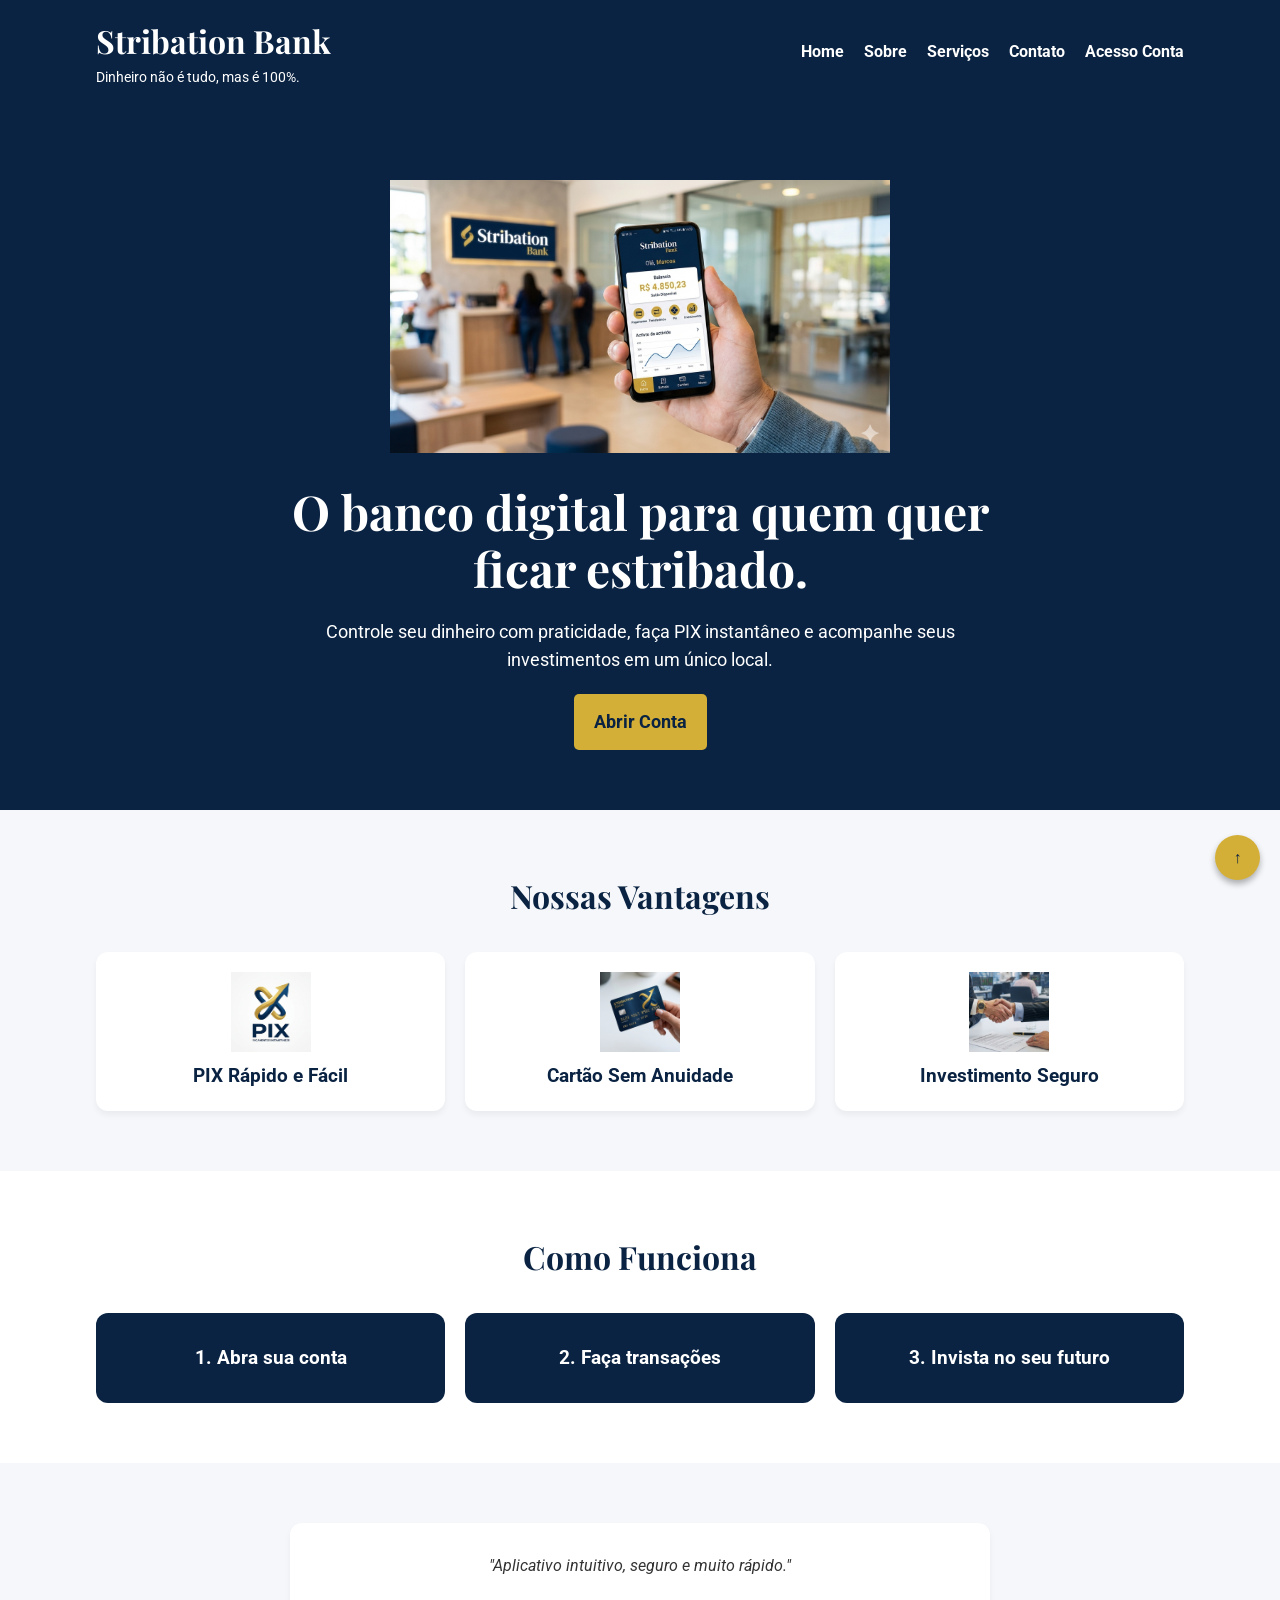
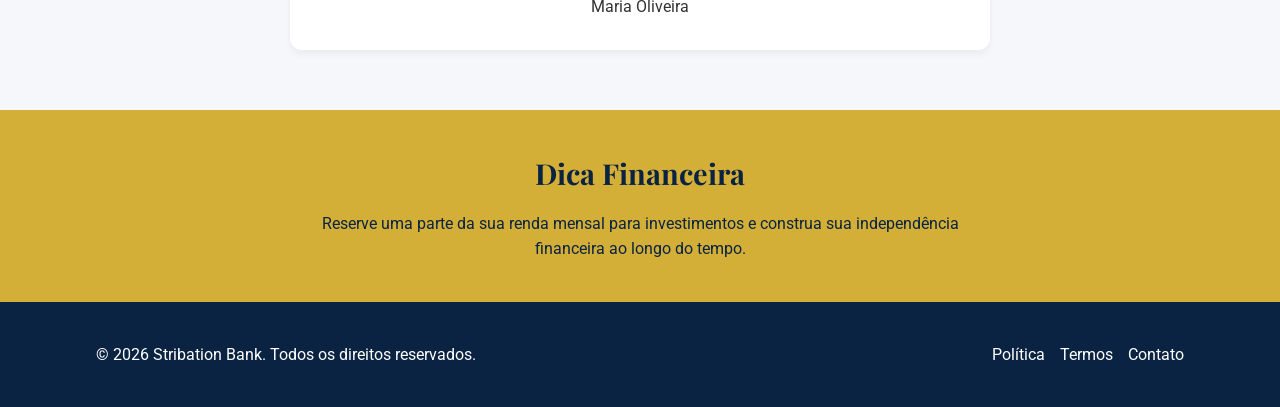
==== commit 54d92ec5: "Boa noite douglas essa é a minha versão final" ====
--- a/index.html
+++ b/index.html
@@ -6,10 +6,191 @@
   <meta name="viewport" content="width=device-width, initial-scale=1.0" />
   <title>Stribation Bank</title>
   <link rel="stylesheet" href="css/style.css" />
+  <link href="https://fonts.googleapis.com/css2?family=Roboto:wght@300;400;700&family=Playfair+Display:wght@400;700&display=swap" rel="stylesheet"/>
+  <link rel="icon" href="images/logo.png" >
+
 </head>
 
 <body>
-  <h1>Página em construção</h1>
+
+<!--HEADER-->
+  <header>
+     <div class="container">
+
+            <div class="logo">
+                <h1>Stribation Bank</h1>
+                <p>Dinheiro não é tudo, mas é 100%.</p>
+            </div>
+          <nav>
+              <a href="index.html">Home</a>
+              <a href="sobre.html">Sobre</a>
+              <a href="servicos.html">Serviços</a>
+              <a href="contato.html">Contato</a>
+              <a href="contato.html">Acesso Conta</a>
+          </nav>
+      </div>
+  </header>
+
+
+    <!-- MAIN -->
+
+    <main>
+
+    <!-- HERO -->
+
+        <section class="hero">
+    
+            <div class="container">
+
+            <div class="hero-imagem">
+                <img src="images/app-bank.png" alt="Aplicativo do Stribation Bank">
+            </div>
+
+            <div class="hero-texto">
+                <h2>O banco digital para quem quer ficar estribado.</h2>
+                <p>Controle seu dinheiro com praticidade, faça PIX instantâneo e acompanhe seus investimentos em um único local.</p>
+            
+           
+                <div class="hero-botoes">
+                    <a href="contato.html" class="botao">Abrir Conta</a>
+            </div>
+        </div>
+
+    </div>
+
+        </section>
+ 
+
+        <!-- VANTAGENS -->
+
+        <section class="secao" id="vantagens">
+
+            <div class="container">
+
+                <h2>Nossas Vantagens</h2>
+
+                <div class="vantagens">
+
+                    <article class="vantagem">
+                       
+                        <img src="images/pix.png" alt="Ícone PIX">
+
+                        <h3>PIX Rápido e Fácil</h3>
+
+                    </article>
+
+                    <article class="vantagem">
+                       
+                        <img src="images/cartao.png" alt="Ícone cartão">
+
+                        <h3>Cartão Sem Anuidade</h3>
+
+                    </article>
+
+                    <article class="vantagem">
+                      
+                        <img src="images/investimento.png" alt="Ícone investimento">
+
+                        <h3>Investimento Seguro</h3>
+
+                    </article>
+
+                </div>
+
+            </div>
+
+        </section>
+
+        <!-- COMO FUNCIONA -->
+
+        <section class="secao secao-clara">
+
+            <div class="container">
+
+                <h2>Como Funciona</h2>
+
+                <div class="passos">
+
+                    <div class="passo">
+
+                        <h3>1. Abra sua conta</h3>
+
+                    </div>
+
+                    <div class="passo">
+
+                        <h3>2. Faça transações</h3>
+
+                    </div>
+
+                    <div class="passo">
+
+                        <h3>3. Invista no seu futuro</h3>
+
+                    </div>
+
+                </div>
+
+            </div>
+
+        </section>
+
+        <!-- DEPOIMENTOS -->
+
+        <section class="secao">
+
+            <div class="container">
+
+                <div class="depoimentos">
+
+                        <p>
+                            "Aplicativo intuitivo, seguro e muito rápido."
+                        </p>
+
+                        <span>Maria Oliveira</span>
+
+
+                </div>
+
+            </div>
+
+        </section>
+
+    </main>
+
+    <!-- ASIDE -->
+
+    <aside class="dica-financeira">
+
+        <div class="container">
+
+            <h2>Dica Financeira</h2>
+
+            <p>
+                Reserve uma parte da sua renda mensal para investimentos e
+                construa sua independência financeira ao longo do tempo.
+            </p>
+
+        </div>
+
+    </aside>
+
+    <!-- FOOTER -->
+
+      <!-- FOOTER -->
+    <footer>
+    <div class="container">
+      <p>© 2026 Stribation Bank. Todos os direitos reservados.</p>
+      <nav class="footer-nav">
+        <a href="#">Política</a>
+        <a href="#">Termos</a>
+        <a href="#">Contato</a>
+      </nav>
+    </div>
+    </footer>
+
+  <!-- BOTÃO VOLTAR AO TOPO -->
+  <a href="#" class="voltar-topo">↑</a>
+
 </body>
-
 </html>
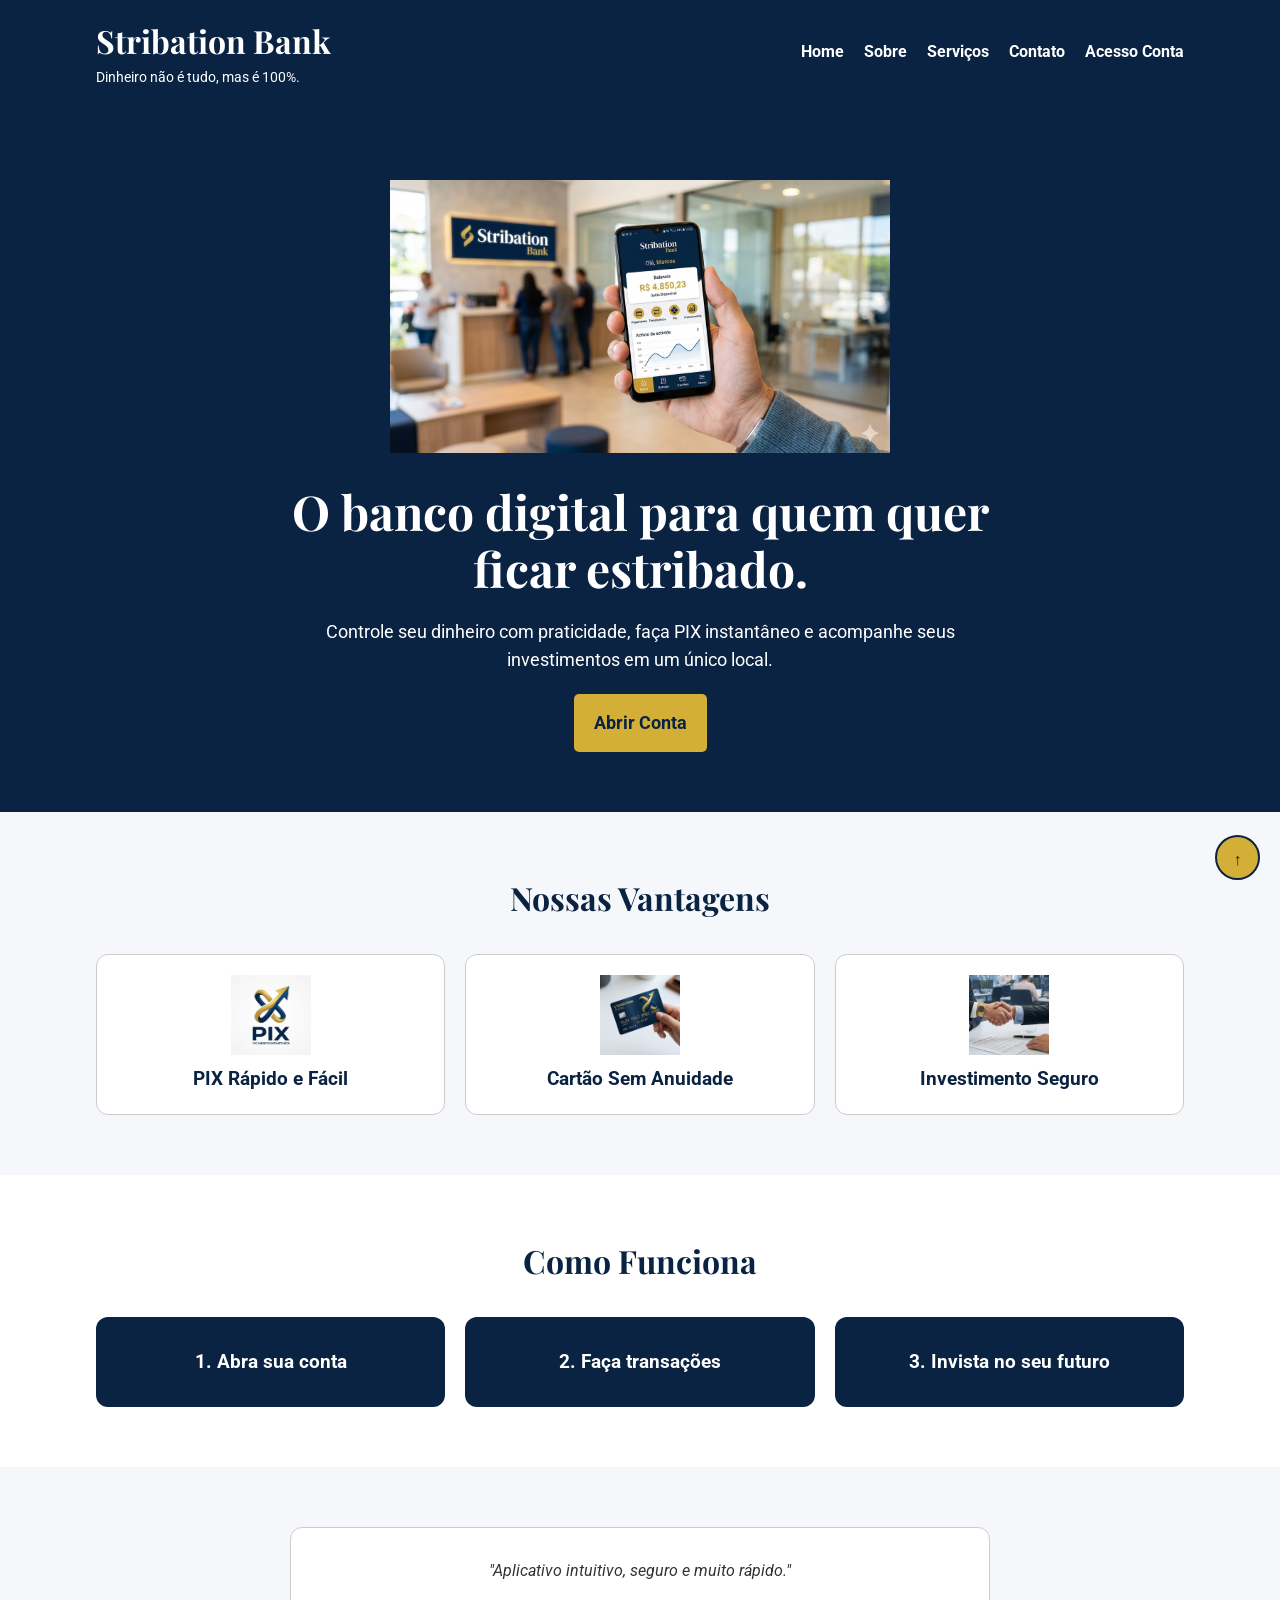
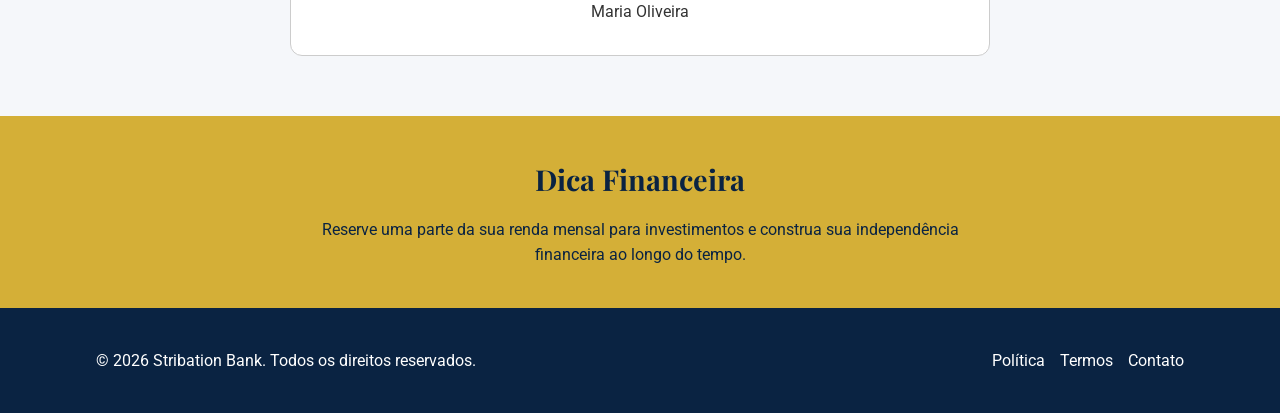
==== commit 35535062: "Correção CSS para a página de Contatos" ====
--- a/index.html
+++ b/index.html
@@ -190,7 +190,7 @@
     </footer>
 
   <!-- BOTÃO VOLTAR AO TOPO -->
-  <a href="#" class="voltar-topo">↑</a>
+  <a href="#" class="voltar-topo" aria-label="Voltar ao topo da página">↑</a>
 
 </body>
 </html>
--- a/css/style.css
+++ b/css/style.css
@@ -19,13 +19,25 @@
     --fonte-titulo: 'Playfair Display', serif;
 
     /* ESPAÇAMENTOS */
+    --espaco-2xs: 5px;
     --espaco-xs: 10px;
     --espaco-sm: 15px;
     --espaco-md: 20px;
     --espaco-lg: 30px;
-    --espaco-xl: 60px;
-
-    --radius: 12px;
+    --espaco-xl: 40px;
+    --espaco-2xl: 60px;
+    --espaco-3xl: 80px;
+    --espaco-4xl: 150px;
+    --espaco-5xl: 180px;
+
+    /* BORDAS E LAYOUT */
+    --radius-sm: 5px;
+    --radius-md: 12px;
+    --radius-lg: 20px;
+    
+    --largura-container: 1200px;
+    --largura-texto: 700px;
+    --largura-texto-lg: 800px;
 }
 
 /* GERAL */
@@ -47,8 +59,12 @@
 
 .container {
     width: 90%;
-    max-width: 1200px;
+    max-width: var(--largura-container);
     margin: 0 auto;
+}
+
+.main-offset {
+    padding-top: var(--espaco-4xl);
 }
 
 /*HEADER*/
@@ -93,7 +109,6 @@
 header nav a {
     color: white;
     font-weight: bold;
-    transition: 0.3s;
 }
 
 header nav a:hover {
@@ -102,7 +117,7 @@
 
 /*HERO */
 .hero {
-    padding: 180px 0 var(--espaco-xl);
+    padding: var(--espaco-5xl) 0 var(--espaco-2xl);
     background-color: var(--cor-primaria);
     color: white;
 }
@@ -129,7 +144,7 @@
 
 .hero-texto {
     width: 100%;
-    max-width: 700px;
+    max-width: var(--largura-texto);
     order: 2;
 }
 
@@ -155,12 +170,11 @@
 
 .botao, .botao-outline {
     display: inline-block;
-    padding: 14px var(--espaco-md);
-    border-radius: 5px;
+    padding: var(--espaco-sm) var(--espaco-md);
+    border-radius: var(--radius-sm);
     font-weight: bold;
     font-size: 1.1rem;
     text-align: center;
-    transition: 0.3s;
     width: 100%;
 }
 
@@ -170,7 +184,8 @@
 }
 
 .botao:hover {
-    opacity: 0.8;
+    background-color: var(--cor-fundo);
+    color: var(--cor-secundaria);
 }
 
 .botao-outline {
@@ -186,7 +201,7 @@
 
 /*SEÇÕES*/
 .secao {
-    padding: var(--espaco-xl) 0;
+    padding: var(--espaco-2xl) 0;
 }
 
 .secao h2 {
@@ -211,9 +226,9 @@
 .item {
     position: relative;
     background-color: white;
-    border-radius: var(--radius);
+    border-radius: var(--radius-md);
     overflow: hidden;
-    box-shadow: 0 4px 6px rgba(0,0,0,0.1);
+    border: 1px solid #ccc;
 }
 
 .badge-absoluto {
@@ -222,8 +237,8 @@
     left: var(--espaco-sm);
     background-color: var(--cor-secundaria);
     color: var(--cor-primaria);
-    padding: 5px var(--espaco-xs);
-    border-radius: 5px;
+    padding: var(--espaco-2xs) var(--espaco-xs);
+    border-radius: var(--radius-sm);
     font-size: 0.8rem;
     font-weight: bold;
     z-index: 10;
@@ -269,8 +284,8 @@
 .tag {
     background-color: var(--cor-fundo);
     color: var(--cor-primaria);
-    padding: 5px var(--espaco-xs);
-    border-radius: 20px;
+    padding: var(--espaco-2xs) var(--espaco-xs);
+    border-radius: var(--radius-lg);
     font-size: 0.8rem;
     font-weight: 500;
 }
@@ -285,7 +300,7 @@
 .contato-item {
     background-color: var(--cor-fundo);
     padding: var(--espaco-md);
-    border-radius: var(--radius);
+    border-radius: var(--radius-md);
     text-align: center;
 }
 
@@ -305,8 +320,8 @@
     background-color: white;
     padding: var(--espaco-md);
     text-align: center;
-    border-radius: var(--radius);
-    box-shadow: 0 4px 6px rgba(0,0,0,0.05);
+    border-radius: var(--radius-md);
+    border: 1px solid #ccc;
 }
 
 .vantagem img {
@@ -329,7 +344,7 @@
     background-color: var(--cor-primaria);
     color: white;
     padding: var(--espaco-lg);
-    border-radius: var(--radius);
+    border-radius: var(--radius-md);
     text-align: center;
 }
 
@@ -340,12 +355,12 @@
 /* DEPOIMENTOS*/
 .depoimentos {
     background-color: white;
-    max-width: 700px;
+    max-width: var(--largura-texto);
     margin: 0 auto;
     padding: var(--espaco-lg);
-    border-radius: var(--radius);
-    text-align: center;
-    box-shadow: 0 4px 6px rgba(0,0,0,0.05);
+    border-radius: var(--radius-md);
+    text-align: center;
+    border: 1px solid #ccc;
 }
 
 .depoimentos p {
@@ -358,7 +373,7 @@
     background-color: var(--cor-secundaria);
     color: var(--cor-primaria);
     text-align: center;
-    padding: 40px 0;
+    padding: var(--espaco-xl) 0;
 }
 
 .dica-financeira h2 {
@@ -368,7 +383,7 @@
 }
 
 .dica-financeira p {
-    max-width: 700px;
+    max-width: var(--largura-texto);
     margin: 0 auto;
     padding: 0 var(--espaco-sm);
 }
@@ -377,7 +392,7 @@
 footer {
     background-color: var(--cor-primaria);
     color: white;
-    padding: 40px 0;
+    padding: var(--espaco-xl) 0;
     text-align: center;
 }
 
@@ -416,7 +431,7 @@
     text-align: center;
     line-height: 45px;
     font-weight: bold;
-    box-shadow: 0 4px 6px rgba(0,0,0,0.3);
+    border: 2px solid var(--cor-primaria);
     z-index: 1000;
 }
 
@@ -451,8 +466,8 @@
 }
 
 .sobre-imagem img {
-    border-radius: var(--radius);
-    box-shadow: 0 10px 20px rgba(0,0,0,0.15);
+    border-radius: var(--radius-md);
+    border: 1px solid #ccc;
     width: 100%;
 }
 
@@ -466,15 +481,13 @@
 .mvv-card {
     background-color: var(--cor-branca);
     padding: var(--espaco-lg) var(--espaco-md);
-    border-radius: var(--radius);
-    text-align: center;
-    box-shadow: 0 5px 15px rgba(0,0,0,0.08);
-    transition: transform 0.3s ease, box-shadow 0.3s ease;
+    border-radius: var(--radius-md);
+    text-align: center;
+    border: 1px solid #ccc;
 }
 
 .mvv-card:hover {
-    transform: translateY(-5px);
-    box-shadow: 0 12px 24px rgba(0,0,0,0.12);
+    border-color: var(--cor-secundaria);
 }
 
 .icone-card {
@@ -510,13 +523,13 @@
     background-color: var(--cor-secundaria);
     color: var(--cor-primaria);
     padding: var(--espaco-lg);
-    border-radius: var(--radius);
-    text-align: center;
-    transition: transform 0.3s ease;
+    border-radius: var(--radius-md);
+    text-align: center;
 }
 
 .highlight-item:hover {
-    transform: scale(1.03);
+    background-color: var(--cor-primaria);
+    color: var(--cor-branca);
 }
 
 .icone-destaque {
@@ -527,6 +540,102 @@
 .highlight-item h3 {
     font-size: 1.4rem;
     margin-bottom: var(--espaco-xs);
+}
+
+/* =========================================
+   ESTILOS PAGE CONTATO
+   ========================================= */
+.main-contato {
+    padding-top: var(--espaco-4xl);
+    padding-bottom: var(--espaco-2xl);
+    display: flex;
+    flex-direction: column;
+    gap: var(--espaco-lg);
+    width: 90%;
+    max-width: var(--largura-container);
+    margin: 0 auto;
+}
+
+.cards-contato {
+    display: flex;
+    flex-direction: column;
+    gap: var(--espaco-md);
+}
+
+.card {
+    background-color: var(--cor-branca);
+    padding: var(--espaco-md);
+    border-radius: var(--radius-md);
+    text-align: center;
+    border: 1px solid #ccc;
+    display: flex;
+    flex-direction: column;
+    align-items: center;
+    gap: var(--espaco-2xs);
+}
+
+.card img {
+    width: 50px;
+    height: 50px;
+    margin-bottom: var(--espaco-xs);
+    border-radius: var(--radius-sm);
+}
+
+.card h3 {
+    color: var(--cor-primaria);
+    font-size: 1.2rem;
+}
+
+.form-contato {
+    background-color: var(--cor-branca);
+    padding: var(--espaco-lg);
+    border-radius: var(--radius-md);
+    border: 1px solid #ccc;
+}
+
+.form-contato h2 {
+    color: var(--cor-primaria);
+    margin-bottom: var(--espaco-md);
+    font-family: var(--fonte-titulo);
+    text-align: center;
+}
+
+.form-contato form {
+    display: flex;
+    flex-direction: column;
+    gap: var(--espaco-sm);
+}
+
+.form-contato input,
+.form-contato textarea {
+    width: 100%;
+    padding: var(--espaco-sm);
+    border: 1px solid #ccc;
+    border-radius: var(--radius-sm);
+    font-family: var(--fonte-texto);
+    font-size: 1rem;
+    outline: none;
+}
+
+.form-contato input:focus,
+.form-contato textarea:focus {
+    border-color: var(--cor-secundaria);
+}
+
+.form-contato button {
+    background-color: var(--cor-secundaria);
+    color: var(--cor-primaria);
+    padding: var(--espaco-sm) var(--espaco-md);
+    border: none;
+    border-radius: var(--radius-sm);
+    font-weight: bold;
+    font-size: 1.1rem;
+    cursor: pointer;
+}
+
+.form-contato button:hover {
+    background-color: var(--cor-primaria);
+    color: var(--cor-branca);
 }
 
 /* =========================================
@@ -567,7 +676,7 @@
     }
 
     .item {
-        flex: 1 1 calc(50% - var(--espaco-md));
+        width: 48%;
     }
 
     .contato-infos {
@@ -621,6 +730,25 @@
     }
 
     .highlight-item {
+        flex: 1;
+    }
+
+    /* PÁGINA CONTATO */
+    .main-contato {
+        flex-direction: row;
+    }
+
+    .cards-contato {
+        flex: 1;
+        display: flex;
+        flex-wrap: wrap;
+    }
+
+    .cards-contato .card {
+        width: 48%;
+    }
+
+    .form-contato {
         flex: 1;
     }
 
@@ -643,194 +771,13 @@
     }
 
     .item {
-        flex: 1 1 calc(25% - var(--espaco-md));
+        width: 23%;
     }
 
     .hero .container {
-        max-width: 800px;
+        max-width: var(--largura-texto-lg);
     }
 }
 
 /* ==========================
    CONTEÚDO
-========================== */
-
-.main-contato{
-
-    max-width:1200px;
-
-    margin:150px auto 50px;
-
-    padding:0 20px;
-
-    display:grid;
-
-    grid-template-columns:1fr 1.1fr;
-
-    gap:25px;
-
-    align-items:stretch;
-}
-
-/* ==========================
-   CARDS
-========================== */
-
-.cards-contato{
-
-    display:grid;
-
-    grid-template-columns:repeat(2,1fr);
-
-    gap:20px;
-}
-
-.card{
-
-    background:var(--cor-secundaria);
-
-    border:1px solid #000;
-
-    border-radius:12px;
-
-    height:250px;
-
-    display:flex;
-
-    flex-direction:column;
-
-    justify-content:center;
-
-    align-items:center;
-
-    text-align:center;
-
-    padding:20px;
-}
-
-.card img{
-
-    width:60px;
-
-    height:60px;
-
-    margin-bottom:15px;
-
-    border-radius:12px;
-}
-
-.card h3{
-     color: var(--cor-primaria);
-
-    font-family:var(--fonte-titulo);
-
-    font-size:20px;
-
-    margin-bottom:10px;
-}
-
-.card p{  
-
-    font-size:18px;
-
-    line-height:1.5;
-
-    min-height:70px;
-
-    display:flex;
-
-    align-items:center;
-
-    justify-content:center;
-
-    text-align:center;
-
-    font-family: var(--fonte-texto);
-}
-
-/* ==========================
-   FORMULÁRIO
-========================== */
-
-.form-contato{
-
-    background:var(--cor-primaria);
-
-    border:1px solid #000;
-
-    border-radius:12px;
-
-    padding:40px;
-
-    display:flex;
-
-    flex-direction:column;
-}
-
-.form-contato h2{
-    color: var(--cor-destaque);
-
-    text-align:center;
-
-    font-size:28px;
-
-    font-family:var(--fonte-titulo);
-
-    margin-bottom:30px;
-}
-
-form{
-
-    width:100%;
-
-    display:flex;
-
-    flex-direction:column;
-
-    gap:10px;
-}
-
-input,
-textarea{
-
-    width:100%;
-
-    border:1px solid #666;
-
-    padding:12px;
-
-    font-size:16px;
-
-    font-family:var(--fonte-texto);
-}
-
-textarea{
-
-    height:200px;
-
-    resize:none;
-}
-
-button{
-
-    width:90px;
-
-    height:42px;
-
-    margin:10px auto 0;
-
-    background:var(--cor-branca);
-
-    border:1px solid #000;
-
-    cursor:pointer;
-
-    transition:.3s;
-
-    border-radius: 10px;
-}
-
-button:hover{
-
-    background:var(--cor-destaque);
-}
